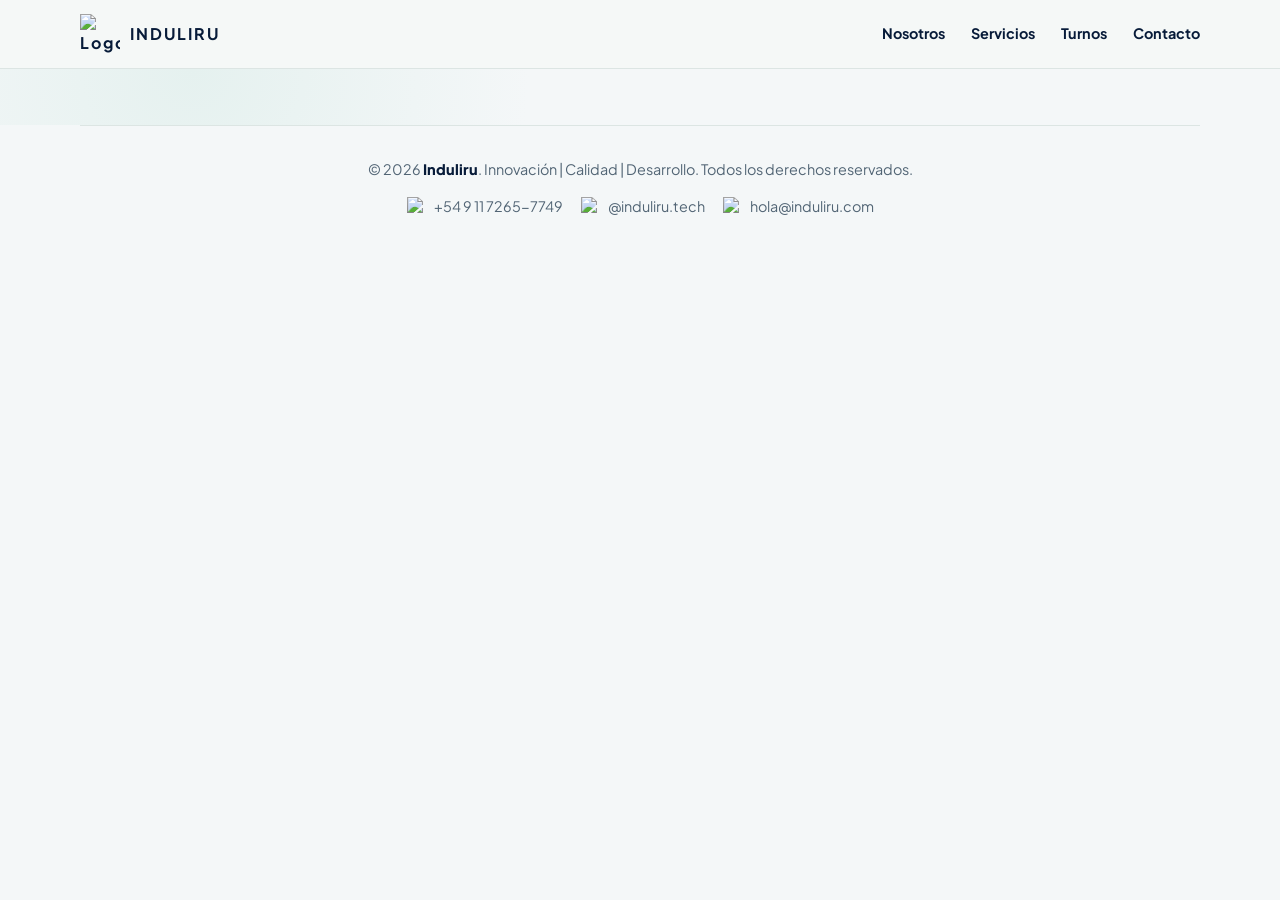
==== admin.html @ 86f882c7 "Bust admin script cache for business resolver" ====
<!doctype html>
<html lang="es">
<head>
  <meta charset="UTF-8">
  <meta name="viewport" content="width=device-width, initial-scale=1.0">
  <title>Induliru · Administración</title>
  <link rel="stylesheet" href="styles.css">
  <link rel="preconnect" href="https://fonts.googleapis.com">
  <link rel="preconnect" href="https://fonts.gstatic.com" crossorigin>
  <link href="https://fonts.googleapis.com/css2?family=Plus+Jakarta+Sans:wght@400;500;600;700&display=swap" rel="stylesheet">
  <link rel="icon" type="image/png" href="https://induliru.com/LOGO.png?v=2026">
  <link rel="apple-touch-icon" href="https://induliru.com/LOGO.png?v=2026">
  <link rel="stylesheet" href="https://cdnjs.cloudflare.com/ajax/libs/font-awesome/6.5.2/css/all.min.css">
  <link rel="stylesheet" href="https://cdn.jsdelivr.net/npm/fullcalendar@6.1.15/index.global.min.css">
  <style>
    .admin-page { min-height: auto; padding: 0 0 1rem; background: #fbf8f3; }
    .global-header { background: #f5f8f7; border-bottom: 1px solid #dce5e3; }
    .global-header-inner { width: min(1120px, 90%); height: 68px; margin: auto; display: flex; align-items: center; justify-content: space-between; gap: 24px; }
    .global-brand { display: flex; align-items: center; gap: 10px; color: #071b39; text-decoration: none; font-family: 'Plus Jakarta Sans', Arial, Helvetica, sans-serif; font-size: 1rem; font-weight: 700; letter-spacing: 2px; }
    .global-brand img { width: 40px; height: 40px; object-fit: contain; }
    .global-menu { display: flex; align-items: center; gap: 26px; }
    .global-menu a { color: #071b39; text-decoration: none; font-family: 'Plus Jakarta Sans', Arial, Helvetica, sans-serif; font-size: .9rem; font-weight: 700; }
    .global-menu a:hover { color: #126d73; }
    .admin-card { max-width: 680px; margin: 0 auto; background: #fffdf9; padding: 2rem; border-radius: 18px; box-shadow: 0 10px 35px rgba(111,139,151,.12); }
    #businessDashboard { width: 100%; max-width: none; margin: 0; padding: 0 0 2rem; border-radius: 0; box-shadow: none; }
    #dashboard { width: 100%; max-width: none; margin: 0; padding: 0 0 2rem; border-radius: 0; box-shadow: none; }
    .admin-card h1 { color: #3f4b56; margin-bottom: .5rem; }
    .admin-card p { color: #666; margin-bottom: 1.5rem; }
    .admin-form { display: grid; gap: 1rem; }
    .admin-form label { display: grid; gap: .35rem; color: #53616b; font-weight: 600; }
    .admin-form input, .admin-form textarea { padding: .85rem 1rem; border: 1px solid #d8dce2; border-radius: 9px; font: inherit; }
    .admin-form button { border: 0; cursor: pointer; padding: .95rem 1.2rem; border-radius: 9px; background: #a9cfbb; color: #365447; font: inherit; font-weight: 600; }
    .admin-form button:disabled { opacity: .6; cursor: wait; }
    .admin-message { margin-top: 1rem; padding: .85rem 1rem; border-radius: 9px; display: none; }
    .admin-message.success { display: block; background: #e8f6ed; color: #176b35; }
    .admin-message.error { display: block; background: #fdecec; color: #a52b2b; }
    .business-list { margin: 2rem 0 0; padding-top: 1.5rem; border-top: 1px solid #e4e5e8; }
    .business-list h2 { color: #3f4b56; margin: 0 0 .35rem; }
    .business-list > p { margin-bottom: 1rem; }
    .business-list-items { display: grid; gap: .7rem; }
    .business-item { display: flex; justify-content: space-between; align-items: center; gap: 1rem; padding: .9rem 1rem; background: #edf8f0; border: 1px solid #d0e9d7; border-radius: 10px; }
    .business-item strong, .business-item small { display: block; }
    .business-item strong { color: #3f4b56; }
    .business-item small { color: #66828a; margin-top: .2rem; }
    .business-enter { border: 0; border-radius: 8px; padding: .65rem .85rem; background: #a9cfbb; color: #365447; cursor: pointer; font: inherit; font-weight: 600; white-space: nowrap; }
    #createBusinessPanel .admin-form button { background: #a9d4dc; color: #426b75; }
    .business-empty { color: #66737a; margin: 0; }
    .platform-panel { display: none; width: calc(100% - 2rem); max-width: 1100px; margin: 0 auto; }
    .platform-panel.active { display: block; }
    #createBusinessPanel { max-width: 1100px; }
    #createBusinessPanel .admin-form, #createBusinessPanel .admin-message { max-width: 1100px; margin-left: 0; margin-right: auto; }
    #dashboard, #businessDashboard, #loginView { display: none; }
    #loginView { margin-top: 1rem; }
    .admin-topbar { display: flex; justify-content: space-between; align-items: center; gap: 1rem; margin-bottom: 2rem; }
    .admin-topbar.business-welcome { margin-bottom: 0; }
    .admin-topbar > div:last-child { display: flex; align-items: center; gap: .5rem; }
    .logout { border: 1px solid #a9c6cf; background: transparent; color: #5c8996; padding: .6rem 1rem; border-radius: 8px; cursor: pointer; }
    .dark-mode-toggle { box-sizing: border-box; flex: 0 0 2.35rem; width: 2.35rem; min-width: 2.35rem; height: 2.35rem; min-height: 2.35rem; aspect-ratio: 1; padding: 0; border: 1px solid #c4d8dc; border-radius: 50%; background: transparent; color: #6d8c94; cursor: pointer; font-size: 1.2rem; line-height: 1; }
    #hoursCalendar { margin: 1rem 0 1.5rem; }
    .calendar-help { background: #eef8fa; color: #527985; padding: .8rem 1rem; border-radius: 9px; font-size: .92rem; }
    .fc .fc-toolbar-title { font-size: 1.1rem; }
    .fc .fc-button { background: #8fbeca; border-color: #8fbeca; color: #fff; }
    .fc .fc-button:hover, .fc .fc-button:focus { background: #72a9b8; border-color: #72a9b8; }
    .fc-event { background: #d4a7b7; border-color: #d4a7b7; cursor: move; }
    .fc .argentina-holiday { background: rgba(74, 183, 214, .18) !important; }
    .fc .fc-day-today { background: transparent !important; }
    .fc .sunday-cell, .fc .fc-day-sun { background: rgba(125, 137, 145, .16) !important; }
    .business-welcome { margin: 0 0 .5rem; padding: 1rem max(1.25rem, calc((100vw - 1100px) / 2)); background: #e7e8ea; }
    .business-welcome h1 { margin: 0; }
    .business-welcome p { margin-bottom: 0; }
    .panel-tabs, .panel-section { width: calc(100% - 2rem); max-width: 1100px; margin-left: auto; margin-right: auto; }
    .panel-tabs { display: flex; gap: .5rem; border-bottom: 1px solid #e4e5e8; margin-bottom: 1.2rem; }
    .panel-tab { border: 0; background: transparent; color: #666; padding: .8rem 1rem; cursor: pointer; font: inherit; font-weight: 600; border-bottom: 3px solid transparent; }
    .panel-tab.tab-turnos.active { color: #a56f86; background: #f8e9ef; border-bottom-color: #d4a7b7; }
    .panel-tab.tab-horarios.active { color: #5c8996; background: #eaf7fa; border-bottom-color: #9bcbd5; }
    .panel-tab.tab-clientes.active { color: #5f9275; background: #edf8f0; border-bottom-color: #a9cfbb; }
    .panel-tab.tab-facturacion.active { color: #a37b2c; background: #fff7dc; border-bottom-color: #e8ce86; }
    .panel-section { display: none; }
    .panel-section.active { display: block; }
    .calendar-legend { display: flex; gap: 1rem; flex-wrap: wrap; margin: .8rem 0 1rem; color: #555; font-size: .9rem; }
    .legend-item { display: inline-flex; align-items: center; gap: .4rem; }
    .legend-dot { width: .8rem; height: .8rem; border-radius: 50%; }
    .legend-paid { background: #8fc49d; }
    .legend-cash { background: #e3a29b; }
    .legend-pending { background: #e8ce86; }
    .table-scroll { width: 100%; overflow-x: auto; overscroll-behavior-x: contain; border: 1px solid #e2eaea; border-radius: 12px; margin-top: 1rem; }
    .clients-table { width: 100%; border-collapse: collapse; margin: 0; }
    .clients-table th, .clients-table td { padding: .75rem; text-align: left; border-bottom: 1px solid #eee; }
    .clients-table th { color: #684054; }
    .client-form { display: grid; grid-template-columns: 1fr 1fr 1fr 1fr auto; gap: .7rem; align-items: end; margin-top: 1rem; }
    .client-form button { border: 0; border-radius: 8px; padding: .85rem 1rem; background: #a9cfbb; color: #365447; cursor: pointer; font: inherit; font-weight: 600; }
    .client-form label { display: grid; gap: .35rem; color: #2c3e50; font-weight: 600; }
    .client-form input { padding: .85rem 1rem; border: 1px solid #d8dce2; border-radius: 9px; font: inherit; min-width: 0; }
    .client-actions { display: table-cell; vertical-align: middle; white-space: nowrap; }
    .client-actions > * { margin-right: .4rem; vertical-align: middle; }
    .client-actions > *:last-child { margin-right: 0; }
    .client-contact { vertical-align: middle; }
    .client-contact span + span::before { content: ' '; }
    .client-contact a { text-decoration: none; font-size: .85rem; }
    .client-contact button { border: 0; background: transparent; padding: 0; cursor: pointer; font-size: .85rem; }
    .client-email-link { color: #d85d59; }
    .client-whatsapp-link { background: #fff; color: #287b49; border: 1px solid #68b987; text-decoration: none; }
    .client-email-button { background: #fff; color: #a34f49; border: 1px solid #d96b62; text-decoration: none; }
    .client-action { border: 0; border-radius: 6px; padding: .4rem .6rem; cursor: pointer; font: inherit; font-size: .85rem; }
    .client-action.client-email-button { border: 1px solid #d96b62; }
    .client-action.client-whatsapp-link { border: 1px solid #68b987; text-decoration: none; }
    .client-edit { background: #dcebf7; color: #356582; }
    .client-delete { background: #fde5e3; color: #a54848; }
    #appointmentsPanel #cashBookingButton { background: #e4b1c0 !important; color: #6e4251 !important; }
    #schedulePanel #hoursForm button { background: #a9d4dc; color: #426b75; }
    .billing-summary { display: grid; grid-template-columns: repeat(3, 1fr); gap: .8rem; margin: 1rem 0; }
    .billing-card { background: #fff1c2; border-radius: 12px; padding: 1rem; }
    .billing-card small { display: block; color: #8b6b22; }
    .billing-card strong { display: block; margin-top: .35rem; color: #80601b; font-size: 1.35rem; }
    .billing-table { width: 100%; border-collapse: collapse; margin: 0; }
    .billing-table th, .billing-table td { padding: .65rem; text-align: left; border-bottom: 1px solid #e5edef; }
    .billing-table th { color: #527985; }
    @media (max-width: 700px) { .billing-summary { grid-template-columns: 1fr; } }
    .admin-footer { width: min(1120px, 90%); min-height: 0; margin: 0 auto; padding: 32px 0; display: grid; justify-items: center; gap: 14px; border-top: 1px solid #dce5e3; color: #526575; font-family: 'Plus Jakarta Sans', Arial, Helvetica, sans-serif; font-size: .9rem; text-align: center; }
    .admin-footer p { margin: 0; }
    .admin-footer p b { color: #071b39; font-weight: 800 !important; }
    .admin-footer-links { display: flex; justify-content: center; align-items: center; gap: 18px; flex-wrap: wrap; }
    .admin-footer a { display: inline-flex; align-items: center; gap: 7px; color: inherit; text-decoration: none; }
    .admin-footer img { width: 20px; height: 20px; object-fit: contain; }
    body.dark-mode { background: #101a20; color: #e8eef0; }
    body.dark-mode .global-header { background: #13242c; border-color: #334d58; }
    body.dark-mode .global-brand, body.dark-mode .global-menu a { color: #eff8f9; }
    body.dark-mode .global-menu a:hover { color: #8bd6d3; }
    body.dark-mode .admin-page { background: #101a20; }
    body.dark-mode .business-welcome { background: #3b4449; }
    body.dark-mode .business-welcome h1, body.dark-mode .business-welcome p { color: #f0f5f6; }
    body.dark-mode .admin-card, body.dark-mode .schedule-dialog, body.dark-mode .client-dialog, body.dark-mode .panel-section { background: #1b2a32; color: #e8eef0; }
    body.dark-mode .admin-card h1, body.dark-mode .schedule-dialog h2, body.dark-mode .client-dialog h2 { color: #f0f5f6; }
    body.dark-mode .business-list { border-color: #526873; }
    body.dark-mode .business-list h2, body.dark-mode .business-item strong { color: #f0f5f6; }
    body.dark-mode .business-item { background: #30483a; border-color: #47705a; }
    body.dark-mode .business-item small, body.dark-mode .business-empty { color: #c2d0d4; }
    body.dark-mode .platform-panel h2, body.dark-mode .platform-panel p { color: #e8eef0; }
    body.dark-mode .admin-card p, body.dark-mode .admin-form label, body.dark-mode .client-form label { color: #c2d0d4; }
    body.dark-mode .admin-form input, body.dark-mode .admin-form textarea, body.dark-mode .client-form input, body.dark-mode select { background: #1f2b31; color: #f0f5f6; border-color: #526873; }
    body.dark-mode .panel-tabs { border-color: #526873; }
    body.dark-mode .panel-tab { color: #b7c7cb; }
    body.dark-mode .panel-tab.tab-turnos.active { background: #4c3944; }
    body.dark-mode .panel-tab.tab-horarios.active { background: #294750; }
    body.dark-mode .panel-tab.tab-clientes.active { background: #30483a; }
    body.dark-mode .table-scroll, body.dark-mode .clients-table, body.dark-mode .billing-table, body.dark-mode #appointmentsCalendar, body.dark-mode #hoursCalendar { background: #1b2a32; border-color: #405965; }
    body.dark-mode .clients-table th, body.dark-mode .clients-table td { border-color: #405965; color: #e8eef0; }
    body.dark-mode .client-edit { background: #254b62; color: #c6e6f5; }
    body.dark-mode .client-delete { background: #62363a; color: #ffd2cf; }
    body.dark-mode .client-email-button { background: transparent; border: 1px solid #b76862; color: #f2c3bd; }
    body.dark-mode .client-whatsapp-link { background: transparent; border: 1px solid #6bbd89; color: #c9e6d1; }
    body.dark-mode .billing-card { background: #5a4a25; }
    body.dark-mode .billing-card small, body.dark-mode .billing-card strong, body.dark-mode .billing-table th, body.dark-mode .billing-table td { color: #f4df9b; }
    body.dark-mode .billing-table th, body.dark-mode .billing-table td { border-color: #405965; color: #e8eef0; }
    body.dark-mode .admin-footer { background: #1e2930; color: #9eb1b7; }
    body.dark-mode .calendar-legend { color: #c2d0d4; }
    body.dark-mode .fc { color: #e8eef0; }
    body.dark-mode .fc-theme-standard td, body.dark-mode .fc-theme-standard th, body.dark-mode .fc-theme-standard .fc-scrollgrid { border-color: #526873; }
    body.dark-mode .fc .fc-daygrid-day, body.dark-mode .fc .fc-timegrid-slot { background: #26343b; }
    body.dark-mode .fc .fc-col-header-cell { background: #31434b; }
    body.dark-mode .fc .fc-scrollgrid-section > *, body.dark-mode .fc .fc-scrollgrid-section-header > * { background: #26343b; }
    body.dark-mode .fc .fc-col-header-cell-cushion, body.dark-mode .fc .fc-daygrid-day-number { color: #d6e1e4 !important; }
    body.dark-mode .fc .sunday-cell, body.dark-mode .fc .fc-day-sun { background: rgba(125, 137, 145, .22) !important; }
    .client-dialog { width: min(460px, 100%); background: #fffdf9; border-radius: 16px; padding: 1.5rem; box-shadow: 0 20px 60px rgba(0,0,0,.2); }
    .client-dialog h2 { color: #3f4b56; margin: 0 0 .7rem; }
    .client-dialog p { color: #66737a; }
    .client-dialog-actions { display: flex; justify-content: flex-end; gap: .5rem; margin-top: 1.2rem; }
    .client-dialog-actions button { border: 0; border-radius: 8px; padding: .7rem 1rem; cursor: pointer; font: inherit; font-weight: 600; }
    .client-primary { background: #a9cfbb; color: #365447; }
    .client-secondary { background: #edf4f5; color: #527985; }
    .client-danger { background: #f5d5d1; color: #9e5550; }
    .client-readonly { background: #f6f1e8; color: #81745e; padding: .65rem .8rem; border-radius: 8px; font-size: .9rem; }
    #appointmentsPanel .fc .fc-button-primary.fc-button-active { background: #c9859c !important; border-color: #c9859c !important; color: #fff !important; }
    #appointmentsPanel .fc .fc-button { background: #e4b1c0; border-color: #e4b1c0; }
    #appointmentsPanel .early-hours-toggle { border-color: #cfd9dc; background: #f4f7f7; color: #667980; }
    #schedulePanel .fc .fc-button-primary.fc-button-active { background: #72a9b8 !important; border-color: #72a9b8 !important; color: #fff !important; }
    #schedulePanel .fc .fc-button { background: #a9d4dc; border-color: #a9d4dc; color: #426b75; }
    @media (max-width: 700px) { .client-form { grid-template-columns: 1fr; } .clients-table { min-width: 640px; font-size: .9rem; } .billing-table { min-width: 480px; } }
    .early-hours-toggle { border: 1px solid #c4d8dc; background: transparent; color: #7799a1; border-radius: 8px; padding: .45rem .7rem; cursor: pointer; font: inherit; font-size: .9rem; margin: .7rem 0; }
    body.dark-mode #appointmentsPanel .early-hours-toggle, body.dark-mode .early-hours-toggle { border-color: #526873; background: #263940; color: #b9cdd1; }
    .schedule-modal { position: fixed; inset: 0; z-index: 20; display: none; align-items: center; justify-content: center; padding: 1rem; background: rgba(35,25,31,.45); }
    .schedule-modal.open { display: flex; }
    .schedule-dialog { width: min(560px, 100%); max-height: calc(100vh - 2rem); overflow-y: auto; background: white; border-radius: 16px; padding: 1.75rem; box-shadow: 0 20px 60px rgba(0,0,0,.2); }
    .schedule-dialog h2 { margin: 0 0 1rem; color: #2c3e50; }
    .schedule-grid { display: grid; grid-template-columns: 1fr 1fr; gap: .8rem; }
    .schedule-actions { display: flex; justify-content: space-between; gap: .7rem; margin-top: 1.2rem; }
    .schedule-actions button { appearance: none; border: 0; border-radius: 8px; padding: .75rem 1rem; cursor: pointer; font: inherit; font-weight: 600; line-height: 1; text-decoration: none; }
    .schedule-save { background: #a9cfbb !important; color: #365447 !important; }
    #newScheduleButton { display: inline-flex; align-items: center; margin: 1rem 0 0; padding: .7rem 1rem; border: 0 !important; border-radius: 10px !important; background: linear-gradient(135deg, #126d73, #0b5861) !important; color: #fff !important; font: inherit; font-weight: 700; box-shadow: 0 7px 15px rgba(18,109,115,.18); }
    #newScheduleButton:hover { transform: translateY(-2px); box-shadow: 0 10px 20px rgba(18,109,115,.24); }
    .schedule-cancel { background: #eee !important; color: #333 !important; }
    .schedule-delete { background: #fdecec !important; color: #a52b2b !important; text-decoration: none !important; }
    @media (max-width: 720px) { .schedule-dialog { padding: 1.25rem; } .schedule-grid { grid-template-columns: 1fr; } .schedule-actions { align-items: stretch; flex-direction: column; } .schedule-actions > span { display: flex; justify-content: flex-end; gap: .4rem; } .global-header { overflow-x: auto; scrollbar-width: none; } .global-header::-webkit-scrollbar { display: none; } .global-header-inner { width: max-content; min-width: calc(100% - 32px); height: 60px; padding: 0 16px; gap: 14px; justify-content: flex-start; } .global-brand { flex-shrink: 0; font-size: .86rem; gap: 8px; white-space: nowrap; } .global-brand img { width: 32px; height: 32px; } .global-menu { flex: 0 0 auto; gap: 14px; white-space: nowrap; } .global-menu a { flex-shrink: 0; font-size: .72rem; } .admin-footer { width: calc(100% - 32px); padding: 26px 0; font-size: .82rem; } .admin-footer-links { gap: 10px 14px; } }

    /* Panel visual: capa de producto, sin alterar la lógica de reservas. */
    body { background: #f4f7f8; color: #243446; font-family: 'Plus Jakarta Sans', Arial, Helvetica, sans-serif; }
    .admin-page { padding-bottom: 3.5rem; background: radial-gradient(circle at 15% 0%, #e5f1ef 0, transparent 31%), #f4f7f8; }
    .business-welcome { display: flex; align-items: center; min-height: 174px; margin: 0 0 1.4rem; padding: 2.3rem max(1.5rem, calc((100vw - 1100px) / 2)); color: #f7fbfb; background: linear-gradient(112deg, #071b39 0%, #113b55 57%, #126d73 120%); box-shadow: inset 0 -1px 0 rgba(255,255,255,.15); }
    .business-welcome h1 { color: #fff; font-size: clamp(2rem, 4vw, 3rem); letter-spacing: -.055em; }
    .business-welcome p { margin-top: .45rem; color: #c5dbe0; font-size: 1rem; }
    .dark-mode-toggle, .logout { border-color: rgba(206, 234, 235, .55); color: #efffff; background: rgba(255,255,255,.08); transition: transform .18s ease, background .18s ease, border-color .18s ease; }
    .dark-mode-toggle:hover, .logout:hover { transform: translateY(-2px); background: rgba(255,255,255,.16); border-color: #fff; }
    .panel-tabs { position: relative; z-index: 1; display: grid; grid-template-columns: repeat(4, minmax(0, 1fr)); gap: 7px; margin-top: -2.55rem; margin-bottom: 1.35rem; padding: 8px; border: 1px solid #dbe5e6; border-radius: 18px; background: rgba(255,255,255,.94); box-shadow: 0 14px 32px rgba(7,27,57,.11); }
    #dashboard .panel-tabs { grid-template-columns: repeat(2, minmax(0, 1fr)); }
    .panel-tab { display: flex; align-items: center; justify-content: center; gap: 9px; min-height: 48px; border: 0; border-radius: 11px; color: #61737c; font-size: .83rem; font-weight: 700; transition: background .18s ease, color .18s ease, transform .18s ease, box-shadow .18s ease; }
    .panel-tab:hover { transform: translateY(-1px); color: #071b39; background: #edf5f4; }
    .panel-tab::before { font-family: 'Font Awesome 6 Free'; font-weight: 900; font-size: .85rem; }
    .tab-turnos::before { content: '\f073'; }.tab-horarios::before { content: '\f133'; }.tab-clientes::before { content: '\f0c0'; }.tab-facturacion::before { content: '\f201'; }
    .panel-tab.tab-turnos.active, .panel-tab.tab-horarios.active, .panel-tab.tab-clientes.active, .panel-tab.tab-facturacion.active { border-bottom: 0; color: #fff; background: linear-gradient(135deg, #0c6370, #126d73); box-shadow: 0 8px 18px rgba(18,109,115,.24); }
    .panel-section.active, .platform-panel.active { padding: clamp(1.2rem, 3vw, 2rem); border: 1px solid #e0e8e8; border-radius: 20px; background: rgba(255,255,255,.94); box-shadow: 0 12px 32px rgba(20,47,59,.07); }
    .platform-panel.active { max-width: 1100px; }
    .panel-section h2, .platform-panel h2 { color: #071b39; font-size: 1.35rem; letter-spacing: -.035em; }
    .panel-section > p, .platform-panel > p { color: #6d7f87; }
    #appointmentsPanel #cashBookingButton, .client-form button, .admin-form button, #schedulePanel #hoursForm button { border: 0 !important; border-radius: 10px !important; background: linear-gradient(135deg, #126d73, #0b5861) !important; color: #fff !important; box-shadow: 0 7px 15px rgba(18,109,115,.18); transition: transform .18s ease, box-shadow .18s ease; }
    #appointmentsPanel #cashBookingButton:hover, .client-form button:hover, .admin-form button:hover, #schedulePanel #hoursForm button:hover { transform: translateY(-2px); box-shadow: 0 10px 20px rgba(18,109,115,.25); }
    #appointmentsPanel #cashBookingButton { padding: .9rem 1.15rem !important; }
    .calendar-legend { gap: .6rem; margin: 1.2rem 0 .9rem; }
    .legend-item { padding: .42rem .72rem; border-radius: 999px; background: #f2f6f6; color: #53666d; font-size: .8rem; font-weight: 700; }
    .legend-dot { width: .65rem; height: .65rem; }
    .early-hours-toggle { border: 1px solid #cfd9dc; border-radius: 8px; background: #f4f7f7; color: #667980; padding: .38rem .62rem; font-size: .78rem; font-weight: 600; }
    #appointmentsCalendar, #hoursCalendar { margin-top: 1rem; padding: 1rem; border: 1px solid #e2ebeb; border-radius: 15px; background: #fff; }
    .fc .fc-toolbar { gap: .7rem; }.fc .fc-toolbar-title { color: #132b3c; font-size: 1.15rem; font-weight: 700; letter-spacing: -.03em; }.fc .fc-button { border: 0; border-radius: 8px; padding: .58rem .75rem; background: #e9f2f2 !important; color: #345761 !important; font-weight: 700; box-shadow: none; }.fc .fc-button:hover, .fc .fc-button:focus, .fc .fc-button-primary.fc-button-active { background: #126d73 !important; color: #fff !important; }.fc .fc-scrollgrid { border-color: #e1e8e9; }.fc th { padding: .55rem 0; background: #f5f9f9; color: #58717a; font-size: .78rem; text-transform: uppercase; }.fc td { border-color: #e8eeee; }.fc .fc-timegrid-slot { height: 2.8em; }.fc-event { border: 0; border-radius: 7px; padding: 3px 5px; box-shadow: 0 3px 8px rgba(37,48,70,.13); }
    .clients-table th, .billing-table th { padding: .85rem; background: #f3f8f8; color: #527078; font-size: .75rem; text-transform: uppercase; letter-spacing: .04em; }.clients-table td, .billing-table td { padding: .9rem .85rem; border-bottom-color: #edf1f1; }.client-form { padding: 1rem; border-radius: 14px; background: #f4f8f8; min-width: 0; }.client-form input, .admin-form input, .admin-form textarea, .admin-form select, #billingMonth { box-sizing: border-box; border-color: #d5e1e1; border-radius: 9px; background: #fff; }.client-form input { width: 100%; }.billing-panel-select { display: inline-flex; align-items: center; gap: .55rem; color: #173448; font-weight: 700; }.billing-panel-select #billingMonth { min-height: 42px; padding: .55rem .8rem; border: 1px solid #d5e1e1; color: #173448; font: inherit; font-weight: 600; box-shadow: 0 2px 7px rgba(18,109,115,.06); }.billing-card { position: relative; overflow: hidden; padding: 1.25rem; border: 1px solid #e0ebea; border-radius: 15px; background: linear-gradient(135deg, #f4fbfa, #e6f2f0); }.billing-card::after { content: ''; position: absolute; right: -16px; bottom: -22px; width: 82px; height: 82px; border-radius: 50%; background: rgba(18,109,115,.10); }.billing-card small { color: #527078; font-weight: 700; }.billing-card strong { position: relative; z-index: 1; color: #0b5861; font-size: 1.7rem; }
    .services-summary { margin: 1.4rem 0 0; padding-top: 1.25rem; border-top: 1px solid #dfe9e8; }.services-summary h3 { margin: 0 0 .25rem; color: #173448; }.services-summary p { margin: 0 0 .9rem; color: #6a7d83; font-size: .9rem; }.service-form { display: grid; grid-template-columns: minmax(150px, 1fr) 130px minmax(180px, 1.3fr) auto; gap: .65rem; align-items: end; margin-bottom: 1rem; }.service-form label { display: grid; gap: .35rem; color: #53616b; font-size: .78rem; font-weight: 700; }.service-form input { box-sizing: border-box; width: 100%; min-width: 0; padding: .68rem .75rem; border: 1px solid #d5e1e1; border-radius: 9px; font: inherit; }.service-form button { min-height: 40px; padding: .65rem .85rem; border: 0; border-radius: 9px; background: #173448; color: #fff; font: inherit; font-weight: 700; }.services-summary-grid { display: grid; grid-template-columns: repeat(auto-fit, minmax(180px, 1fr)); gap: .75rem; }.service-summary-card { padding: 1rem; border: 1px solid #d9e6e5; border-radius: 12px; background: #f7fbfa; }.service-summary-card strong, .service-summary-card span { display: block; }.service-summary-card strong { color: #173448; }.service-summary-card span { margin-top: .35rem; color: #126d73; font-size: 1.05rem; font-weight: 800; }.service-summary-card button { margin-top: .8rem; padding: 0; border: 0; background: transparent; color: #a54848; font: inherit; font-size: .8rem; font-weight: 700; text-decoration: underline; }
    body.dark-mode .business-welcome { background: linear-gradient(112deg, #071b39, #102c38); } body.dark-mode .services-summary { border-color: #405965; } body.dark-mode .services-summary h3 { color: #eff8f9; } body.dark-mode .services-summary p { color: #b7c7cb; } body.dark-mode .service-summary-card { background: #22343c; border-color: #405965; } body.dark-mode .service-summary-card strong { color: #eff8f9; } body.dark-mode .service-summary-card span { color: #8bd6d3; }.admin-footer { background: transparent; }
    @media (max-width: 720px) { .business-welcome { min-height: 0; padding: 1.5rem 1.25rem; align-items: flex-start; }.business-welcome h1 { font-size: clamp(1.55rem, 7vw, 1.9rem); line-height: 1.08; }.business-welcome > div:last-child { position: static; margin-top: 1rem; }.panel-tabs { width: calc(100% - 1.5rem); grid-template-columns: repeat(2, minmax(0, 1fr)); margin-top: 1rem; }.panel-tab { min-height: 44px; font-size: .76rem; }.panel-section.active, .platform-panel.active { box-sizing: border-box; min-width: 0; padding: 1rem; }.calendar-legend { display: grid; grid-template-columns: 1fr; }.fc .fc-toolbar { flex-wrap: wrap; }.fc .fc-toolbar-title { order: -1; width: 100%; text-align: center; }.client-form { padding: .8rem; }.service-form { grid-template-columns: 1fr; }.service-form button { width: 100%; } }

    @media (max-width: 720px) { #appointmentsCalendar, #hoursCalendar { padding: .55rem; overflow: hidden; }.fc { font-size: .7rem; }.fc .fc-toolbar { display: grid; grid-template-columns: 1fr; gap: .45rem; align-items: center; }.fc .fc-toolbar-title { order: 0; font-size: 1rem; }.fc .fc-toolbar-chunk { display: flex; justify-content: center; }.fc .fc-toolbar-chunk:last-child { display: none; }.fc .fc-button { padding: .45rem .6rem; font-size: .72rem; }.fc .fc-col-header-cell-cushion { display: grid; gap: 1px; padding: .42rem 0; font-size: .66rem; line-height: 1.15; white-space: nowrap; }.fc th { padding: 0; }.fc .fc-timegrid-axis { width: 27px !important; min-width: 27px !important; }.fc .fc-timegrid-slot { height: 1.7em; }.fc .fc-timegrid-slot-label { font-size: .62rem; }.fc .fc-event { padding: 1px 2px; font-size: .58rem; line-height: 1.15; }.fc .fc-scrollgrid-section-header > * { min-width: 0; }.fc .fc-col-header { table-layout: fixed; }.fc .fc-day-sat, .fc .fc-day-sun { background: rgba(18,109,115,.04); } }

    /* Modales: siempre contenidos dentro del viewport, incluso con zoom móvil. */
    .schedule-modal { padding: 16px; overscroll-behavior: contain; }
    .schedule-dialog, .client-dialog { width: min(560px, calc(100vw - 32px)); max-height: calc(100dvh - 32px); box-sizing: border-box; overflow-y: auto; overscroll-behavior: contain; padding: clamp(1.1rem, 4vw, 1.75rem); border: 1px solid #dce8e8; border-radius: 20px; box-shadow: 0 24px 70px rgba(7,27,57,.28); }
    .schedule-dialog h2, .client-dialog h2 { color: #071b39; font-size: clamp(1.4rem, 5vw, 2rem); letter-spacing: -.045em; }
    .notice-body { display: grid; gap: .55rem; color: #53616b; font-size: 1rem; line-height: 1.45; }.notice-body strong { color: #173448; }
    .schedule-dialog .admin-form, .client-dialog .admin-form { gap: .8rem; }
    .schedule-dialog .admin-form input, .schedule-dialog .admin-form select, .schedule-dialog .admin-form textarea, .client-dialog .admin-form input, .client-dialog .admin-form select, .client-dialog .admin-form textarea { width: 100%; min-width: 0; max-width: 100%; padding: .78rem .9rem; border: 1px solid #cfdfdf; border-radius: 10px; color: #1e3342; font-family: inherit; font-size: .95rem; }
    .schedule-dialog .admin-form input:focus, .schedule-dialog .admin-form select:focus, .client-dialog .admin-form input:focus, .client-dialog .admin-form select:focus { outline: 3px solid rgba(18,109,115,.16); border-color: #126d73; }
    .cash-date-picker { display: grid; gap: .45rem; padding: .9rem; border: 1px solid #d9e6e5; border-radius: 12px; background: #f8fbfa; }.cash-date-picker > span { color: #53616b; font-size: .8rem; font-weight: 700; }.cash-date-picker > strong { color: #173448; font-size: .9rem; text-transform: capitalize; }.cash-date-picker .fc { font-size: .73rem; }.cash-date-picker .fc .fc-toolbar { margin-bottom: .55rem; }.cash-date-picker .fc .fc-toolbar-title { font-size: .92rem; text-transform: capitalize; }.cash-date-picker .fc .fc-daygrid-day-frame { min-height: 32px; }.cash-date-picker .fc .fc-daygrid-day-number { padding: .35rem; }.cash-date-picker .fc .fc-highlight { background: rgba(18,109,115,.18); }.cash-date-picker .fc .fc-day-past { opacity: .35; }
    .schedule-actions { position: sticky; bottom: 0; margin: 1.1rem -1px -1px; padding-top: 1rem; background: linear-gradient(to bottom, rgba(255,255,255,0), #fff 22%); }
    .schedule-actions > span { display: flex; gap: .55rem; flex-wrap: wrap; justify-content: flex-end; }
    .schedule-actions button, .client-dialog-actions button { border-radius: 9px; }
    @media (max-width: 720px) { .schedule-modal { align-items: flex-start; overflow-y: auto; }.schedule-dialog, .client-dialog { width: calc(100vw - 24px); max-height: calc(100dvh - 24px); margin: 12px auto; padding: 1.1rem; border-radius: 16px; }.schedule-dialog h2, .client-dialog h2 { margin-bottom: .9rem; }.schedule-grid { grid-template-columns: 1fr; gap: .65rem; }.schedule-actions { flex-direction: column; align-items: stretch; }.schedule-actions > span { justify-content: stretch; }.schedule-actions > span button, .schedule-actions > button { flex: 1; min-height: 42px; }.client-dialog-actions { position: sticky; bottom: -1.1rem; z-index: 1; flex-wrap: wrap; padding: .8rem 0 calc(.8rem + env(safe-area-inset-bottom)); background: linear-gradient(to bottom, rgba(255,253,249,0), #fffdf9 28%); }.client-dialog-actions button { flex: 1; min-height: 42px; } }
  </style>
</head>
<body>
  <header class="global-header">
    <div class="global-header-inner">
      <a href="https://induliru.com/" class="global-brand"><img src="https://induliru.com/LOGO.png" alt="Logo de Induliru">INDULIRU</a>
      <nav class="global-menu" aria-label="Navegación principal">
        <a href="https://induliru.com/#nosotros">Nosotros</a>
        <a href="https://induliru.com/#servicios">Servicios</a>
        <a href="https://induliru.com/turnos/">Turnos</a>
        <a href="https://induliru.com/#contacto">Contacto</a>
      </nav>
    </div>
  </header>
  <main class="admin-page">
    <section id="loginView" class="admin-card">
      <h1>Panel de administración</h1>
      <p>Ingresá con tu cuenta de administración.</p>
      <form id="loginForm" class="admin-form">
        <label>Email<input id="loginEmail" type="email" required autocomplete="email"></label>
        <label>Contraseña<input id="loginPassword" type="password" required autocomplete="current-password"></label>
        <button type="submit">Ingresar</button>
      </form>
      <div id="loginMessage" class="admin-message"></div>
    </section>

    <section id="dashboard" class="admin-card">
      <div class="admin-topbar business-welcome"><div><h1>Panel de administración</h1><p>Creá y gestioná tus negocios y masajistas.</p></div><div><button class="dark-mode-toggle" type="button" aria-label="Activar modo oscuro">☾</button> <button id="logoutBtn" class="logout">Cerrar sesión</button></div></div>
      <nav class="panel-tabs" aria-label="Secciones de administración general">
        <button id="createBusinessTab" class="panel-tab tab-horarios active" type="button">Crear masajista</button>
        <button id="reviewBusinessesTab" class="panel-tab tab-clientes" type="button">Revisar masajistas</button>
      </nav>
      <section id="createBusinessPanel" class="platform-panel active">
        <h2>Crear masajista</h2>
        <p>Creá el acceso y el negocio de una nueva profesional.</p>
        <form id="createForm" class="admin-form">
          <label>Nombre completo<input id="fullName" required></label>
          <label>Email de acceso<input id="email" type="email" required autocomplete="off"></label>
          <label>Contraseña inicial<input id="password" type="password" minlength="8" required autocomplete="new-password"></label>
          <label>Nombre del negocio<input id="businessName" required></label>
          <label>Slug público<input id="slug" pattern="[a-z0-9]+(?:-[a-z0-9]+)*" placeholder="ej: pepe-masajes" required></label>
          <button type="submit">Crear masajista</button>
        </form>
        <div id="createMessage" class="admin-message"></div>
      </section>
      <section id="reviewBusinessesPanel" class="platform-panel">
        <div class="business-list" aria-labelledby="businessListTitle">
          <h2 id="businessListTitle">Masajistas y negocios</h2>
          <p>Ingresá a un negocio para gestionar sus turnos, horarios, clientes y facturación.</p>
          <div id="businessListItems" class="business-list-items"><p class="business-empty">Cargando negocios...</p></div>
        </div>
      </section>
    </section>

    <section id="businessDashboard" class="admin-card">
      <div class="admin-topbar business-welcome"><div><h1>Bienvenido, <span id="businessTitle">Induliru</span></h1><p>Gestioná tus turnos y horarios.</p></div><div><button class="dark-mode-toggle" type="button" aria-label="Activar modo oscuro">☾</button> <button id="businessLogoutBtn" class="logout">Cerrar sesión</button></div></div>
      <nav class="panel-tabs" aria-label="Secciones del negocio">
        <button id="appointmentsTab" class="panel-tab tab-turnos active" type="button">Turnos</button>
        <button id="scheduleTab" class="panel-tab tab-horarios" type="button">Editar horarios disponibles</button>
        <button id="clientsTab" class="panel-tab tab-clientes" type="button">Clientes</button>
        <button id="billingTab" class="panel-tab tab-facturacion" type="button">Facturación</button>
      </nav>
      <section id="appointmentsPanel" class="panel-section active">
        <button id="cashBookingButton" class="schedule-save" type="button" style="border:0;border-radius:8px;padding:.75rem 1rem;cursor:pointer;font:inherit;font-weight:600;">+ Agregar turno manual</button>
        <div class="calendar-legend"><span class="legend-item"><i class="legend-dot legend-paid"></i>Pagado con Mercado Pago</span><span class="legend-item"><i class="legend-dot legend-cash"></i>Pago en efectivo</span><span class="legend-item"><i class="legend-dot legend-pending"></i>Pendiente</span></div>
        <button id="appointmentsEarlyHours" class="early-hours-toggle" type="button">Mostrar 00:00–06:00</button>
        <div id="appointmentsCalendar"></div>
        <div id="appointmentsMessage" class="admin-message"></div>
      </section>
      <section id="schedulePanel" class="panel-section">
        <div class="calendar-help">Seleccioná un rango para crear un horario. Arrastrá el bloque o sus bordes para cambiarlo. Hacé clic sobre un bloque para editarlo.</div>
        <button id="newScheduleButton" class="schedule-save" type="button">+ Crear horario</button>
        <button id="scheduleEarlyHours" class="early-hours-toggle" type="button">Mostrar 00:00–06:00</button>
        <div id="hoursCalendar"></div>
        <form id="hoursForm" class="admin-form"><button type="submit">Guardar horarios</button></form>
        <div id="hoursMessage" class="admin-message"></div>
        <div class="services-summary"><h3>Servicios</h3><p>Servicios y valores que ven tus clientes al reservar.</p><form id="serviceForm" class="service-form"><label>Servicio<input id="serviceName" required placeholder="Ej. Corte clásico"></label><label>Precio<input id="servicePrice" required type="number" min="1" step="1" inputmode="numeric" placeholder="15000"></label><label>Descripción<input id="serviceDescription" placeholder="Ej. Incluye lavado y terminación"></label><button type="submit">Agregar servicio</button></form><div id="servicesMessage" class="admin-message"></div><div id="businessServices" class="services-summary-grid"></div></div>
      </section>
      <section id="clientsPanel" class="panel-section">
        <h2>Clientes</h2>
        <p>Personas que reservaron o fueron cargadas manualmente en este negocio.</p>
        <form id="clientForm" class="client-form">
          <label>Nombre<input id="clientName" required></label>
          <label>DNI<input id="clientDni" inputmode="numeric" pattern="[0-9]{7,8}" minlength="7" maxlength="8" required></label>
          <label>Email<input id="clientEmail" type="email" autocomplete="email"></label>
          <label>WhatsApp<input id="clientWhatsapp" type="tel" inputmode="tel" placeholder="11 4444 4444" autocomplete="tel"></label>
          <button type="submit">Agregar cliente</button>
        </form>
        <div id="clientsMessage" class="admin-message"></div>
        <div class="table-scroll" tabindex="0" aria-label="Tabla de clientes desplazable horizontalmente"><table class="clients-table"><thead><tr><th>Nombre</th><th>DNI</th><th>Contacto</th><th>Acciones</th></tr></thead><tbody id="clientsList"></tbody></table></div>
      </section>
      <section id="billingPanel" class="panel-section">
        <h2>Facturación</h2>
        <p>Resumen de turnos cobrados durante el mes seleccionado.</p>
        <label class="billing-panel-select">Mes <select id="billingMonth"></select></label>
        <div class="billing-summary"><div class="billing-card"><small>Total facturado</small><strong id="billingTotal">$0</strong></div><div class="billing-card"><small>Turnos cobrados</small><strong id="billingCount">0</strong></div><div class="billing-card"><small>Ticket promedio</small><strong id="billingAverage">$0</strong></div></div>
        <h3>Por tipo de masaje</h3><div class="table-scroll"><table class="billing-table"><thead><tr><th>Servicio</th><th>Turnos</th><th>Total</th></tr></thead><tbody id="billingServices"></tbody></table></div>
        <h3>Por cliente</h3><div class="table-scroll"><table class="billing-table"><thead><tr><th>Cliente</th><th>Turnos</th><th>Total</th></tr></thead><tbody id="billingClients"></tbody></table></div>
      </section>
    </section>
  </main>
  <footer class="admin-footer"><p>© 2026 <b>Induliru</b>. Innovación | Calidad | Desarrollo. Todos los derechos reservados.</p><div class="admin-footer-links"><a href="https://wa.me/5491172657749" target="_blank" rel="noopener"><img src="https://induliru.com/WSP_LOGO.png" alt="WhatsApp">+54 9 11 7265-7749</a><a href="https://www.instagram.com/induliru.tech/" target="_blank" rel="noopener"><img src="https://induliru.com/INSTA_LOGO.png" alt="Instagram">@induliru.tech</a><a href="mailto:hola@induliru.com"><img src="https://induliru.com/GMAIL_LOGO.png" alt="Email">hola@induliru.com</a></div></footer>
  <div id="scheduleModal" class="schedule-modal" role="dialog" aria-modal="true">
    <form id="scheduleForm" class="schedule-dialog">
      <h2 id="scheduleModalTitle">Nuevo horario</h2>
      <div class="admin-form">
        <label>Fecha inicial<input id="scheduleDate" type="date" required></label>
        <div class="schedule-grid">
          <label>Desde<input id="scheduleStart" type="time" required></label>
          <label>Hasta<input id="scheduleEnd" type="time" required></label>
        </div>
        <label>Repetir
          <select id="scheduleFrequency"><option value="once">Una sola vez</option><option value="weekly">Semanalmente</option><option value="monthly">Mensualmente</option></select>
        </label>
        <div class="schedule-grid">
          <label>Cada<input id="scheduleInterval" type="number" min="1" value="1"></label>
          <label>Repeticiones (opcional)<input id="scheduleOccurrences" type="number" min="1" placeholder="Sin límite"></label>
        </div>
        <label>Repetir hasta (opcional)<input id="scheduleUntil" type="date"></label>
      </div>
      <div class="schedule-actions"><button id="scheduleDelete" class="schedule-delete" type="button">Eliminar</button><span><button id="scheduleCancel" class="schedule-cancel" type="button">Cancelar</button> <button class="schedule-save" type="submit">Guardar</button></span></div>
    </form>
  </div>
  <div id="cashModal" class="schedule-modal" role="dialog" aria-modal="true">
    <form id="cashForm" class="schedule-dialog">
      <h2>Agregar turno en efectivo</h2>
      <div class="admin-form">
        <label>Nombre del cliente<input id="cashName" required></label>
        <label>DNI<input id="cashDni" inputmode="numeric" pattern="[0-9]{7,8}" minlength="7" maxlength="8" required></label>
        <label>Estado del pago<select id="cashPaymentMethod" required><option value="cash">Pago en efectivo</option><option value="pending">Pendiente</option></select></label>
        <label>Servicio<select id="cashService" required><option value="">Cargando servicios…</option></select></label>
        <input id="cashDate" type="hidden" required>
        <div class="cash-date-picker"><span>Fecha</span><strong id="cashDateLabel"></strong><div id="cashDateCalendar" aria-label="Elegí la fecha del turno"></div></div>
        <label>Horario<input id="cashTime" type="time" step="900" required></label>
      </div>
      <div class="schedule-actions"><span></span><span><button id="cashCancel" class="schedule-cancel" type="button">Cancelar</button> <button class="schedule-save" type="submit">Guardar turno</button></span></div>
    </form>
  </div>
  <div id="clientEditModal" class="schedule-modal" role="dialog" aria-modal="true">
    <form id="clientEditForm" class="client-dialog">
      <h2>Editar cliente</h2>
      <div class="admin-form"><label>Nombre<input id="editClientName" required></label><label>DNI<input id="editClientDni" inputmode="numeric" pattern="[0-9]{7,8}" minlength="7" maxlength="8" required></label><label>Email<input id="editClientEmail" type="email" autocomplete="email"></label><label>WhatsApp<input id="editClientWhatsapp" type="tel" inputmode="tel" autocomplete="tel"></label><div id="editClientNotice" class="client-readonly" style="display:none"></div></div>
      <div class="client-dialog-actions"><button id="clientEditCancel" class="client-secondary" type="button">Cancelar</button><button class="client-primary" type="submit">Guardar cambios</button></div>
    </form>
  </div>
  <div id="clientConfirmModal" class="schedule-modal" role="dialog" aria-modal="true">
    <div class="client-dialog"><h2 id="clientConfirmTitle">Confirmar acción</h2><p id="clientConfirmText"></p><div class="client-dialog-actions"><button id="clientConfirmCancel" class="client-secondary" type="button">Cancelar</button><button id="clientConfirmAccept" class="client-danger" type="button">Eliminar</button></div></div>
  </div>
  <div id="clientEmailModal" class="schedule-modal" role="dialog" aria-modal="true">
    <form id="clientEmailForm" class="client-dialog">
      <h2>Enviar email</h2>
      <p id="clientEmailRecipient"></p>
      <div class="admin-form"><label>Asunto<input id="clientEmailSubject" required value="Mensaje de Induliru"></label><label>Mensaje<textarea id="clientEmailMessage" rows="7" required></textarea></label></div>
      <div id="clientEmailStatus" class="admin-message"></div>
      <div class="client-dialog-actions"><button id="clientEmailCancel" class="client-secondary" type="button">Cancelar</button><button class="client-primary" type="submit">Enviar email</button></div>
    </form>
  </div>
  <div id="noticeModal" class="schedule-modal" role="dialog" aria-modal="true" aria-labelledby="noticeTitle">
    <div class="client-dialog notice-dialog"><h2 id="noticeTitle">Detalle del turno</h2><div id="noticeBody" class="notice-body"></div><div id="noticeActions" class="client-dialog-actions"><button id="noticeClose" class="client-primary" type="button">Entendido</button></div></div>
  </div>
  <script src="https://cdn.jsdelivr.net/npm/@supabase/supabase-js@2"></script>
  <script src="https://cdn.jsdelivr.net/npm/fullcalendar@6.1.15/index.global.min.js"></script>
  <script src="supabase-config.js"></script>
  <script src="admin.js?v=routes-6"></script>
</body>
</html>
---- styles.css ----
/* Reset y configuración base */
* {
    margin: 0;
    padding: 0;
    box-sizing: border-box;
}

body {
    font-family: 'Plus Jakarta Sans', Arial, Helvetica, sans-serif;
    line-height: 1.6;
    color: #333;
    overflow-x: hidden;
}

/* La página pública se enfoca en la reserva. */
.booking-only .header,
.booking-only #inicio,
.booking-only #servicios,
.booking-only #sobre-mi,
.booking-only #ubicacion {
    display: none;
}

.booking-only .booking {
    padding-top: 2rem;
}

.top-check-appointment {
    position: static;
    display: flex;
    width: fit-content;
    margin: 1.5rem auto 0;
    padding: 1.5rem 3rem;
    font-size: 1.2rem;
}

.top-check-appointment:hover {
    background: linear-gradient(135deg, #5a6268, #495057);
}

.booking-only .top-check-appointment {
    display: flex;
    margin: 1.5rem auto 0;
}

.booking-only .booking .container {
    max-width: 760px;
}

.booking-only .booking-content {
    display: block;
    max-width: 680px;
}

.booking-only .payment-info {
    display: none;
}

.container {
    max-width: 1200px;
    margin: 0 auto;
    padding: 0 20px;
}

/* Header */
.header {
    position: fixed;
    top: 0;
    width: 100%;
    background: rgba(255, 255, 255, 0.95);
    backdrop-filter: blur(10px);
    z-index: 1000;
    box-shadow: 0 2px 10px rgba(0, 0, 0, 0.1);
}

.nav {
    display: flex;
    justify-content: space-between;
    align-items: center;
    padding: 1rem 2rem;
    max-width: 1200px;
    margin: 0 auto;
}

.nav-logo {
    display: flex;
    align-items: center;
    gap: 1rem;
}

.nav-logo h2 {
    color: #8B4B6B;
    font-weight: 600;
}

.logo-image {
    width: 50px;
    height: 50px;
    border-radius: 50%;
    object-fit: cover;
    border: 3px solid #8B4B6B;
    box-shadow: 0 2px 10px rgba(139, 75, 107, 0.3);
}

.nav-menu {
    display: flex;
    list-style: none;
    gap: 2rem;
}

.nav-menu a {
    text-decoration: none;
    color: #333;
    font-weight: 500;
    transition: color 0.3s ease;
}

.nav-menu a:hover {
    color: #8B4B6B;
}

/* Hero Section */
.hero {
    min-height: 100vh;
    display: flex;
    align-items: center;
    background: linear-gradient(135deg, #f5f7fa 0%, #c3cfe2 100%);
    padding: 0 2rem;
    margin-top: 80px;
}

.hero-content {
    flex: 1;
    max-width: 600px;
}

.hero-title {
    display: flex;
    align-items: center;
    gap: 2rem;
    margin-bottom: 1rem;
}

.hero-profile-image {
    width: 120px;
    height: 120px;
    border-radius: 50%;
    object-fit: cover;
    border: 5px solid #8B4B6B;
    box-shadow: 0 4px 20px rgba(139, 75, 107, 0.4);
    flex-shrink: 0;
}

.hero h1 {
    font-size: 3.5rem;
    font-weight: 700;
    color: #2c3e50;
    margin-bottom: 0;
    line-height: 1.2;
}

.hero p {
    font-size: 1.3rem;
    color: #666;
    margin-bottom: 2rem;
}

.payment-confirmation {
    background: linear-gradient(135deg, #4CAF50, #45a049);
    padding: 1.5rem;
    border-radius: 15px;
    margin: 2rem 0;
    text-align: center;
    box-shadow: 0 4px 15px rgba(76, 175, 80, 0.3);
    animation: slideInFromTop 0.5s ease;
}

.confirm-payment-button {
    background: white;
    color: #4CAF50;
    border: none;
    padding: 1rem 2rem;
    border-radius: 50px;
    font-size: 1.1rem;
    font-weight: 600;
    cursor: pointer;
    transition: transform 0.3s ease, box-shadow 0.3s ease;
    display: flex;
    align-items: center;
    justify-content: center;
    gap: 0.5rem;
    margin: 0 auto 1rem auto;
    box-shadow: 0 2px 10px rgba(0, 0, 0, 0.1);
}

.confirm-payment-button:hover {
    transform: translateY(-2px);
    box-shadow: 0 4px 15px rgba(0, 0, 0, 0.2);
}

.confirm-text {
    color: white;
    margin: 0;
    font-size: 1rem;
    opacity: 0.9;
}

@keyframes slideInFromTop {
    0% {
        opacity: 0;
        transform: translateY(-20px);
    }
    100% {
        opacity: 1;
        transform: translateY(0);
    }
}

.cta-button {
    display: inline-block;
    background: linear-gradient(135deg, #8B4B6B, #a56082);
    color: white;
    padding: 1.5rem 3rem;
    text-decoration: none;
    border-radius: 50px;
    font-weight: 600;
    font-size: 1.2rem;
    transition: transform 0.3s ease, box-shadow 0.3s ease;
    box-shadow: 0 6px 20px rgba(139, 75, 107, 0.4);
}

.cta-button:hover {
    transform: translateY(-3px);
    box-shadow: 0 8px 25px rgba(139, 75, 107, 0.5);
}

.hero-image {
    flex: 1;
    display: flex;
    justify-content: center;
    align-items: center;
}

.hero-icon {
    font-size: 15rem;
    color: #8B4B6B;
    opacity: 0.3;
}

/* Services Section */
.services {
    padding: 5rem 0;
    background: white;
}

.services h2 {
    text-align: center;
    font-size: 2.5rem;
    color: #2c3e50;
    margin-bottom: 3rem;
}

.services-grid {
    display: grid;
    grid-template-columns: repeat(auto-fit, minmax(280px, 1fr));
    gap: 2rem;
    margin-top: 3rem;
}

.service-card {
    background: white;
    padding: 2rem;
    border-radius: 15px;
    text-align: center;
    box-shadow: 0 10px 30px rgba(0, 0, 0, 0.1);
    transition: transform 0.3s ease, box-shadow 0.3s ease;
    display: flex;
    flex-direction: column;
    height: 100%;
}

.service-card:hover {
    transform: translateY(-5px);
    box-shadow: 0 15px 40px rgba(0, 0, 0, 0.15);
}

.service-card i {
    font-size: 3rem;
    color: #8B4B6B;
    margin-bottom: 1rem;
}

.service-card h3 {
    color: #2c3e50;
    margin-bottom: 1rem;
    font-size: 1.3rem;
}

.service-card p {
    color: #666;
    line-height: 1.6;
    margin-bottom: 1rem;
}

.price {
    background: linear-gradient(135deg, #8B4B6B, #a56082);
    color: white;
    padding: 0.5rem 1rem;
    border-radius: 25px;
    font-weight: 600;
    font-size: 1.1rem;
    text-align: center;
    margin-top: auto;
}

/* About Section */
.about {
    padding: 5rem 0;
    background: #f8f9fa;
}

.about-content {
    display: grid;
    grid-template-columns: 2fr 1fr;
    gap: 3rem;
    align-items: center;
}

.about-text h2 {
    font-size: 2.5rem;
    color: #2c3e50;
    margin-bottom: 2rem;
}

.about-text p {
    color: #666;
    margin-bottom: 1.5rem;
    font-size: 1.1rem;
}

.credentials {
    margin-top: 2rem;
}

.credential {
    display: flex;
    align-items: center;
    margin-bottom: 1rem;
    color: #8B4B6B;
    font-weight: 500;
}

.credential i {
    margin-right: 1rem;
    font-size: 1.2rem;
}

.about-image {
    display: flex;
    justify-content: center;
    align-items: center;
}

.about-icon {
    font-size: 8rem;
    color: #8B4B6B;
    opacity: 0.3;
}

/* Location Section */
.location {
    padding: 5rem 0;
    background: #f8f9fa;
}

.location h2 {
    text-align: center;
    font-size: 2.5rem;
    color: #2c3e50;
    margin-bottom: 1rem;
}

.location-subtitle {
    text-align: center;
    font-size: 1.3rem;
    color: #8B4B6B;
    margin-bottom: 3rem;
    font-weight: 600;
}

.location-content {
    display: grid;
    grid-template-columns: 1fr 1fr;
    gap: 3rem;
    align-items: start;
}

.location-info h3 {
    color: #2c3e50;
    margin-bottom: 1rem;
    font-size: 1.5rem;
}

.location-info p {
    color: #666;
    margin-bottom: 2rem;
    line-height: 1.6;
}

.location-details {
    display: flex;
    flex-direction: column;
    gap: 1rem;
}

.location-item {
    display: flex;
    align-items: center;
    color: #8B4B6B;
    font-weight: 500;
}

.location-item i {
    margin-right: 1rem;
    font-size: 1.2rem;
    width: 20px;
}

.map-container {
    background: white;
    padding: 1rem;
    border-radius: 15px;
    box-shadow: 0 10px 30px rgba(0, 0, 0, 0.1);
}

/* Booking Section */
.booking {
    padding: 5rem 0;
    background: white;
}

.booking h2 {
    text-align: center;
    font-size: 2.5rem;
    color: #2c3e50;
    margin-bottom: 1rem;
}

.booking-subtitle {
    text-align: center;
    font-size: 1.3rem;
    color: #8B4B6B;
    margin-bottom: 3rem;
    font-weight: 600;
}

.booking-content {
    display: grid;
    grid-template-columns: 1fr 1fr;
    gap: 3rem;
    max-width: 1000px;
    margin: 0 auto;
}

.booking-form {
    background: #f8f9fa;
    padding: 2rem;
    border-radius: 15px;
    box-shadow: 0 10px 30px rgba(0, 0, 0, 0.1);
}

.form-group {
    margin-bottom: 1.5rem;
}

.form-group label {
    display: block;
    margin-bottom: 0.5rem;
    color: #2c3e50;
    font-weight: 500;
}

.form-group input,
.form-group select {
    width: 100%;
    padding: 1rem;
    border: 2px solid #e9ecef;
    border-radius: 10px;
    font-size: 1rem;
    transition: border-color 0.3s ease;
}

/* Input de fecha personalizado con Flatpickr */
.custom-date-picker {
    position: relative;
    width: 100%;
}

.custom-date-picker input[type="text"] {
    width: 100%;
    padding: 1rem 3rem 1rem 1rem;
    border: 2px solid #e9ecef;
    border-radius: 10px;
    font-size: 1rem;
    cursor: pointer;
    background: white;
    transition: border-color 0.3s ease;
}

.custom-date-picker input[type="text"]:focus {
    outline: none;
    border-color: #8B4B6B;
}

.custom-date-picker .date-icon {
    position: absolute;
    right: 1rem;
    top: 50%;
    transform: translateY(-50%);
    color: #8B4B6B;
    font-size: 1.2rem;
    cursor: pointer;
    pointer-events: none;
}

.custom-date-picker input[type="text"]:hover {
    border-color: #8B4B6B;
}

/* Personalizar Flatpickr */
.flatpickr-calendar {
    font-family: 'Plus Jakarta Sans', Arial, Helvetica, sans-serif !important;
    border-radius: 15px !important;
    box-shadow: 0 10px 30px rgba(0, 0, 0, 0.2) !important;
    border: none !important;
    font-size: 14px !important;
}

.flatpickr-calendar.open {
    z-index: 9999 !important;
}

.flatpickr-months {
    background: linear-gradient(135deg, #8B4B6B, #a56082) !important;
    border-radius: 15px 15px 0 0 !important;
}

.flatpickr-current-month {
    color: white !important;
}

.flatpickr-weekdays {
    background: #f8f9fa !important;
}

.flatpickr-weekday {
    color: #8B4B6B !important;
    font-weight: 600 !important;
}

.flatpickr-day {
    border-radius: 8px !important;
    margin: 2px !important;
    font-weight: 500 !important;
}

.flatpickr-day:hover {
    background: #8B4B6B !important;
    border-color: #8B4B6B !important;
    color: white !important;
}

.flatpickr-day.selected {
    background: #8B4B6B !important;
    border-color: #8B4B6B !important;
    color: white !important;
}

.flatpickr-day.today {
    border-color: #8B4B6B !important;
    color: #8B4B6B !important;
}

.flatpickr-prev-month,
.flatpickr-next-month {
    color: white !important;
}

.flatpickr-prev-month:hover,
.flatpickr-next-month:hover {
    color: #f0f0f0 !important;
}

/* Mantener el select de tipo de masaje con el estilo original */
.form-group select {
    padding: 1rem;
    font-size: 1rem;
    font-weight: 400;
}

/* Asegurar que todos los inputs tengan el mismo tamaño */
.form-group input:not(.custom-date-picker input) {
    font-size: 1rem;
    padding: 1rem;
}

.form-group input:focus,
.form-group select:focus {
    outline: none;
    border-color: #8B4B6B;
}

.form-group small {
    color: #666;
    font-size: 0.9rem;
    margin-top: 0.3rem;
    display: block;
    font-style: italic;
}

.availability-info {
    margin-top: 0.5rem;
    padding: 0.5rem;
    border-radius: 8px;
    font-size: 0.9rem;
    text-align: center;
}

.availability-info.available {
    background: #e8f5e8;
    color: #2e7d32;
    border: 1px solid #4caf50;
}

.availability-info.limited {
    background: #fff3e0;
    color: #ef6c00;
    border: 1px solid #ff9800;
}

.availability-info.full {
    background: #ffebee;
    color: #c62828;
    border: 1px solid #f44336;
}

.time-slot {
    display: inline-block;
    margin: 0.25rem;
    padding: 0.5rem 1rem;
    border-radius: 8px;
    font-size: 0.9rem;
    font-weight: 500;
    cursor: pointer;
    transition: all 0.3s ease;
    border: 2px solid transparent;
}

.time-slot.available {
    background: #e8f5e8;
    color: #2e7d32;
    border-color: #4caf50;
}

.time-slot.available:hover {
    background: #4caf50;
    color: white;
    transform: translateY(-2px);
}

.time-slot.occupied {
    background: #ffebee;
    color: #c62828;
    cursor: not-allowed;
    opacity: 0.6;
}

.time-slot.selected {
    background: #8B4B6B;
    color: white;
    border-color: #8B4B6B;
}

.calendar-auth-info {
    margin-top: 1rem;
    text-align: center;
}

.auth-button {
    background: #4285F4;
    color: white;
    border: none;
    padding: 0.7rem 1.5rem;
    border-radius: 8px;
    font-size: 0.9rem;
    font-weight: 500;
    cursor: pointer;
    transition: background 0.3s ease;
    display: flex;
    align-items: center;
    gap: 0.5rem;
    margin: 0 auto 0.5rem auto;
}

.auth-button:hover {
    background: #3367D6;
}

.calendar-auth-info small {
    color: #666;
    font-style: italic;
}

.pay-button {
    width: 100%;
    background: linear-gradient(135deg, #8B4B6B, #a56082);
    color: white;
    border: none;
    padding: 1.2rem;
    border-radius: 10px;
    font-size: 1.1rem;
    font-weight: 600;
    cursor: pointer;
    transition: transform 0.3s ease, box-shadow 0.3s ease;
    display: flex;
    align-items: center;
    justify-content: center;
    gap: 0.5rem;
}

.pay-button:hover {
    transform: translateY(-2px);
    box-shadow: 0 6px 20px rgba(139, 75, 107, 0.4);
}

.payment-info {
    background: #f8f9fa;
    padding: 2rem;
    border-radius: 15px;
    box-shadow: 0 10px 30px rgba(0, 0, 0, 0.1);
}

.payment-info h3 {
    color: #2c3e50;
    margin-bottom: 1.5rem;
    text-align: center;
}

.payment-details {
    margin-bottom: 2rem;
}

.payment-item {
    display: flex;
    align-items: center;
    margin-bottom: 1rem;
    color: #666;
}

.payment-item i {
    margin-right: 1rem;
    color: #8B4B6B;
    width: 20px;
}



/* Modal */
.modal {
    display: none;
    position: fixed;
    z-index: 2000;
    left: 0;
    top: 0;
    width: 100%;
    height: 100%;
    background-color: rgba(0, 0, 0, 0.5);
}

.modal-content {
    background-color: white;
    margin: 10% auto;
    padding: 2rem;
    border-radius: 15px;
    width: 90%;
    max-width: 500px;
    position: relative;
}

.close {
    position: absolute;
    right: 1rem;
    top: 1rem;
    font-size: 2rem;
    cursor: pointer;
    color: #666;
}

.close:hover {
    color: #8B4B6B;
}

.payment-options {
    display: flex;
    flex-direction: column;
    gap: 1rem;
    margin-top: 2rem;
}

.payment-option {
    background: linear-gradient(135deg, #8B4B6B, #a56082);
    color: white;
    border: none;
    padding: 1rem;
    border-radius: 10px;
    font-size: 1rem;
    font-weight: 600;
    cursor: pointer;
    transition: transform 0.3s ease;
    display: flex;
    align-items: center;
    justify-content: center;
    gap: 0.5rem;
}

.payment-option:hover {
    transform: translateY(-2px);
}

/* Footer */
.footer {
    background: #2c3e50;
    color: white;
    padding: 3rem 0 1rem;
}

.footer-content {
    display: grid;
    grid-template-columns: repeat(auto-fit, minmax(250px, 1fr));
    gap: 2rem;
    margin-bottom: 2rem;
}

.footer-section h3,
.footer-section h4 {
    margin-bottom: 1rem;
    color: #8B4B6B;
}

.footer-section p {
    margin-bottom: 0.5rem;
    display: flex;
    align-items: center;
    gap: 0.5rem;
}

.footer-bottom {
    text-align: center;
    padding-top: 2rem;
    border-top: 1px solid #444;
    color: #bbb;
}

.footer-bottom a {
    color: inherit;
    text-decoration: none;
}

.footer-bottom .fa-whatsapp { color: #25D366; }
.footer-bottom .fa-instagram { color: #E4405F; }
.footer-bottom .fa-envelope { color: #EA4335; }

/* Responsive Design */
@media (max-width: 768px) {
    .nav-menu {
        display: none;
    }
    
    .hero {
        flex-direction: column;
        text-align: center;
        padding: 2rem 1rem;
    }
    
    .hero h1 {
        font-size: 2.5rem;
    }
    
    .hero-title {
        flex-direction: column;
        gap: 1rem;
        text-align: center;
    }
    
    .hero-profile-image {
        width: 100px;
        height: 100px;
    }
    
    .payment-confirmation {
        margin: 1rem 0;
        padding: 1rem;
    }
    
    .confirm-payment-button {
        padding: 0.8rem 1.5rem;
        font-size: 1rem;
    }
    
    .hero-icon {
        font-size: 8rem;
        margin-top: 2rem;
    }
}

/* Animación de pulse para confirmación de pago */
@keyframes pulse {
    0% {
        transform: scale(1);
        box-shadow: 0 0 0 0 rgba(139, 75, 107, 0.7);
    }
    
    70% {
        transform: scale(1.02);
        box-shadow: 0 0 0 10px rgba(139, 75, 107, 0);
    }
    
    100% {
        transform: scale(1);
        box-shadow: 0 0 0 0 rgba(139, 75, 107, 0);
    }
}

/* Estilos para botones CTA */
.cta-buttons {
    display: flex;
    gap: 1rem;
    justify-content: center;
    align-items: center;
    flex-wrap: wrap;
    margin-top: 2rem;
}

.cta-button.secondary {
    background: linear-gradient(135deg, #6c757d, #5a6268);
    color: white;
    border: none;
    padding: 1rem 2rem;
    font-size: 1.1rem;
    font-weight: 600;
    border-radius: 50px;
    text-decoration: none;
    display: inline-flex;
    align-items: center;
    gap: 0.5rem;
    transition: all 0.3s ease;
    cursor: pointer;
    box-shadow: 0 4px 15px rgba(108, 117, 125, 0.3);
}

.cta-button.secondary:hover {
    background: linear-gradient(135deg, #5a6268, #495057);
    transform: translateY(-2px);
    box-shadow: 0 6px 20px rgba(108, 117, 125, 0.4);
}

/* Estilos para modal de consulta de turnos */
.appointment-lookup {
    margin-bottom: 2rem;
}

/* Botón de búsqueda mejorado - Compatible con Safari */
.search-button {
    /* Fallback para Safari */
    background: #20c997;
    background: -webkit-linear-gradient(135deg, #20c997, #17a2b8);
    background: linear-gradient(135deg, #20c997, #17a2b8);
    color: white;
    border: none;
    padding: 1.2rem 2.5rem;
    font-size: 1.1rem;
    font-weight: 700;
    border-radius: 30px; /* Menos redondeado para Safari */
    cursor: pointer;
    /* Transiciones más simples para Safari */
    -webkit-transition: all 0.3s ease;
    transition: all 0.3s ease;
    display: -webkit-flex;
    display: flex;
    -webkit-align-items: center;
    align-items: center;
    -webkit-justify-content: center;
    justify-content: center;
    gap: 0.8rem;
    width: 100%;
    margin-top: 1.5rem;
    /* Sombras simplificadas para Safari */
    -webkit-box-shadow: 0 6px 20px rgba(32, 201, 151, 0.3);
    box-shadow: 0 6px 20px rgba(32, 201, 151, 0.3);
    border: 1px solid rgba(255, 255, 255, 0.1);
    position: relative;
    font-family: 'Plus Jakarta Sans', Arial, Helvetica, sans-serif;
    text-transform: uppercase;
    letter-spacing: 0.5px;
    min-height: 60px;
    /* Mejoras específicas para Safari */
    -webkit-appearance: none;
    -webkit-font-smoothing: antialiased;
    -moz-osx-font-smoothing: grayscale;
}

/* Efecto hover simplificado para Safari */
.search-button:hover {
    background: #17a2b8;
    background: -webkit-linear-gradient(135deg, #17a2b8, #138496);
    background: linear-gradient(135deg, #17a2b8, #138496);
    -webkit-transform: translateY(-2px);
    transform: translateY(-2px);
    -webkit-box-shadow: 0 8px 25px rgba(23, 162, 184, 0.4);
    box-shadow: 0 8px 25px rgba(23, 162, 184, 0.4);
    border-color: rgba(255, 255, 255, 0.2);
}

.search-button:active {
    -webkit-transform: translateY(0px);
    transform: translateY(0px);
    -webkit-box-shadow: 0 4px 15px rgba(32, 201, 151, 0.4);
    box-shadow: 0 4px 15px rgba(32, 201, 151, 0.4);
}

.search-button:disabled {
    background: #6c757d;
    background: -webkit-linear-gradient(135deg, #6c757d, #5a6268);
    background: linear-gradient(135deg, #6c757d, #5a6268);
    cursor: not-allowed;
    -webkit-transform: none;
    transform: none;
    -webkit-box-shadow: 0 4px 15px rgba(108, 117, 125, 0.3);
    box-shadow: 0 4px 15px rgba(108, 117, 125, 0.3);
    opacity: 0.7;
}

.search-button i {
    font-size: 1.2rem;
    /* Fallback para Safari sin drop-shadow */
    text-shadow: 0 1px 2px rgba(0, 0, 0, 0.3);
}

/* Estado de carga con spinner - Compatible con Safari */
.search-button .fa-spinner {
    -webkit-animation: safariSpin 1s linear infinite;
    animation: safariSpin 1s linear infinite;
}

@-webkit-keyframes safariSpin {
    from { -webkit-transform: rotate(0deg); }
    to { -webkit-transform: rotate(360deg); }
}

@keyframes safariSpin {
    from { transform: rotate(0deg); }
    to { transform: rotate(360deg); }
}

/* Estilo específico para Safari */
@media screen and (-webkit-min-device-pixel-ratio: 0) {
    .search-button {
        /* Optimizaciones específicas para WebKit/Safari */
        background-clip: padding-box;
        -webkit-background-clip: padding-box;
        border-radius: 25px; /* Más conservador en Safari */
    }
}

/* Estilo específico para dispositivos Apple */
@supports (-webkit-appearance: none) {
    .search-button {
        /* Mejoras para Safari en iOS y macOS */
        -webkit-tap-highlight-color: transparent;
        -webkit-touch-callout: none;
        -webkit-user-select: none;
        user-select: none;
        /* Forzar renderizado de hardware en Safari */
        -webkit-transform: translate3d(0, 0, 0);
        transform: translate3d(0, 0, 0);
        /* Mejor antialiasing en Safari */
        -webkit-backface-visibility: hidden;
        backface-visibility: hidden;
    }
    
    .search-button:hover {
        -webkit-transform: translate3d(0, -2px, 0);
        transform: translate3d(0, -2px, 0);
    }
    
    .search-button:active {
        -webkit-transform: translate3d(0, 0, 0);
        transform: translate3d(0, 0, 0);
    }
}

/* Mejoras específicas para Safari en macOS */
@media screen and (min-width: 768px) and (-webkit-min-device-pixel-ratio: 1) {
    .search-button {
        /* Mejor renderizado en Safari desktop */
        font-weight: 600; /* Menos bold en Safari desktop */
        letter-spacing: 0.3px; /* Spacing más sutil */
    }
}

/* Mejoras para Safari en iOS */
@media screen and (max-width: 767px) and (-webkit-min-device-pixel-ratio: 2) {
    .search-button {
        /* Optimizaciones para Safari móvil */
        -webkit-text-size-adjust: 100%;
        text-size-adjust: 100%;
        font-size: 1rem; /* Ligeramente más pequeño en móvil */
        padding: 1rem 2rem;
    }
}

/* Resultado de búsqueda de turno */
.appointment-result {
    background: #f8f9fa;
    padding: 2rem;
    border-radius: 15px;
    border-left: 5px solid #17a2b8;
    margin-top: 2rem;
}

.appointment-found {
    border-left-color: #28a745;
}

.appointment-not-found {
    border-left-color: #dc3545;
}

.appointment-details {
    margin-bottom: 1.5rem;
}

.appointment-detail {
    display: flex;
    justify-content: space-between;
    margin-bottom: 0.5rem;
    padding: 0.5rem 0;
}

.appointment-detail:not(:last-child) {
    border-bottom: 1px solid #e9ecef;
}

.appointment-label {
    font-weight: 600;
    color: #17a2b8;
}

.appointment-value {
    color: #2c3e50;
    font-weight: 500;
}

.cancel-button {
    background: linear-gradient(135deg, #dc3545, #c82333);
    color: white;
    border: none;
    padding: 0.8rem 1.5rem;
    font-size: 1rem;
    font-weight: 600;
    border-radius: 50px;
    cursor: pointer;
    transition: all 0.3s ease;
    display: flex;
    align-items: center;
    gap: 0.5rem;
    margin-top: 1rem;
    box-shadow: 0 4px 15px rgba(220, 53, 69, 0.3);
}

.cancel-button:hover {
    background: linear-gradient(135deg, #c82333, #bd2130);
    transform: translateY(-2px);
    box-shadow: 0 6px 20px rgba(220, 53, 69, 0.4);
}

/* Botón de cancelar mejorado */
.cancel-button-enhanced {
    background: linear-gradient(135deg, #e74c3c, #c0392b);
    color: white;
    border: none;
    padding: 1.2rem 2.5rem;
    font-size: 1.1rem;
    font-weight: 700;
    border-radius: 60px;
    cursor: pointer;
    transition: all 0.4s cubic-bezier(0.175, 0.885, 0.32, 1.275);
    display: flex;
    align-items: center;
    justify-content: center;
    gap: 0.8rem;
    margin: 1.5rem auto;
    box-shadow: 
        0 8px 25px rgba(231, 76, 60, 0.4),
        0 4px 10px rgba(0, 0, 0, 0.1),
        inset 0 1px 0 rgba(255, 255, 255, 0.2);
    border: 2px solid transparent;
    position: relative;
    overflow: hidden;
    min-width: 220px;
    font-family: 'Plus Jakarta Sans', Arial, Helvetica, sans-serif;
    text-transform: uppercase;
    letter-spacing: 0.5px;
}

.cancel-button-enhanced::before {
    content: '';
    position: absolute;
    top: 0;
    left: -100%;
    width: 100%;
    height: 100%;
    background: linear-gradient(90deg, transparent, rgba(255, 255, 255, 0.2), transparent);
    transition: left 0.5s;
}

.cancel-button-enhanced:hover::before {
    left: 100%;
}

.cancel-button-enhanced:hover {
    background: linear-gradient(135deg, #c0392b, #a93226);
    transform: translateY(-3px) scale(1.02);
    box-shadow: 
        0 12px 35px rgba(231, 76, 60, 0.5),
        0 8px 15px rgba(0, 0, 0, 0.15),
        inset 0 1px 0 rgba(255, 255, 255, 0.3);
    border-color: #fff2;
}

.cancel-button-enhanced:active {
    transform: translateY(-1px) scale(0.98);
    box-shadow: 
        0 5px 15px rgba(231, 76, 60, 0.4),
        0 2px 5px rgba(0, 0, 0, 0.1);
}

.cancel-button-enhanced i {
    font-size: 1.2rem;
    filter: drop-shadow(0 1px 2px rgba(0, 0, 0, 0.3));
}

/* Estilos del botón modificar removidos - ya no se usa */

.appointment-actions {
    display: flex;
    gap: 1rem;
    flex-wrap: wrap;
    justify-content: center;
}
    
    .about-content {
        grid-template-columns: 1fr;
        text-align: center;
    }
    
    .cta-buttons {
        flex-direction: column;
        gap: 0.8rem;
    }
    
    .cta-button.secondary {
        padding: 0.8rem 1.5rem;
        font-size: 1rem;
    }
    
    .appointment-actions {
        flex-direction: column;
    }
    
    .cancel-button,
    .cancel-button-enhanced,
    .search-button {
        margin: 0.5rem 0;
        justify-content: center;
        min-width: 200px;
        padding: 1rem 2rem;
        font-size: 1rem;
        min-height: 50px;
    }
    
    .location-content {
        grid-template-columns: 1fr;
    }
    
    .booking-content {
        grid-template-columns: 1fr;
    }
    
    .services-grid {
        grid-template-columns: 1fr;
    }
    
    .container {
        padding: 0 1rem;
    }
}

@media (max-width: 480px) {
    .hero h1 {
        font-size: 2rem;
    }
    
    .hero-profile-image {
        width: 80px;
        height: 80px;
    }
    
    .logo-image {
        width: 40px;
        height: 40px;
    }
    
    .nav {
        padding: 1rem;
    }
    
    .booking-form,
    .payment-info {
        padding: 1.5rem;
    }
}

/* Overrides finales de la home reducida */
body.booking-only .top-check-appointment {
    position: static !important;
    display: flex !important;
    width: fit-content !important;
    margin: 1.5rem auto 0 !important;
    padding: 1.5rem 3rem !important;
}

body.booking-only .booking {
    padding-top: 1.5rem !important;
}

body.booking-only .booking .container {
    width: 100% !important;
    max-width: 760px !important;
    margin-left: auto !important;
    margin-right: auto !important;
}

body.booking-only .booking-content {
    display: block !important;
    width: 100% !important;
    max-width: 680px !important;
    margin-left: auto !important;
    margin-right: auto !important;
}

body.booking-only .payment-info {
    display: none !important;
}
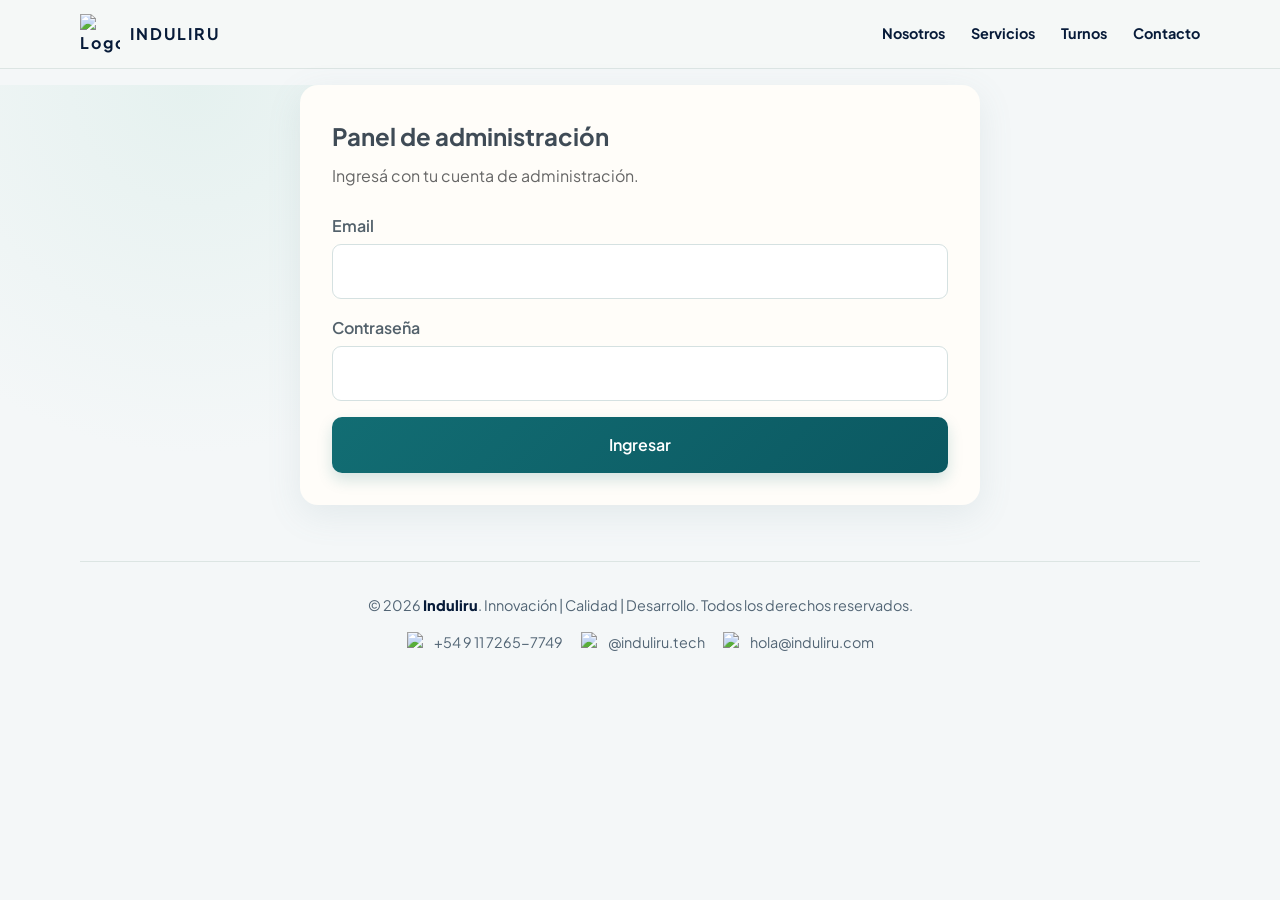
==== commit 6654b199: "Keep admin login available on startup failures" ====
--- a/admin.html
+++ b/admin.html
@@ -49,7 +49,10 @@
     .platform-panel.active { display: block; }
     #createBusinessPanel { max-width: 1100px; }
     #createBusinessPanel .admin-form, #createBusinessPanel .admin-message { max-width: 1100px; margin-left: 0; margin-right: auto; }
-    #dashboard, #businessDashboard, #loginView { display: none; }
+    #dashboard, #businessDashboard { display: none; }
+    /* El acceso queda visible por defecto: si una librería externa tarda o falla,
+       nunca dejamos al profesional frente a una pantalla vacía. */
+    #loginView { display: block; }
     #loginView { margin-top: 1rem; }
     .admin-topbar { display: flex; justify-content: space-between; align-items: center; gap: 1rem; margin-bottom: 2rem; }
     .admin-topbar.business-welcome { margin-bottom: 0; }
@@ -403,6 +406,6 @@
   <script src="https://cdn.jsdelivr.net/npm/@supabase/supabase-js@2"></script>
   <script src="https://cdn.jsdelivr.net/npm/fullcalendar@6.1.15/index.global.min.js"></script>
   <script src="supabase-config.js"></script>
-  <script src="admin.js?v=routes-6"></script>
+  <script src="admin.js?v=routes-8"></script>
 </body>
 </html>
